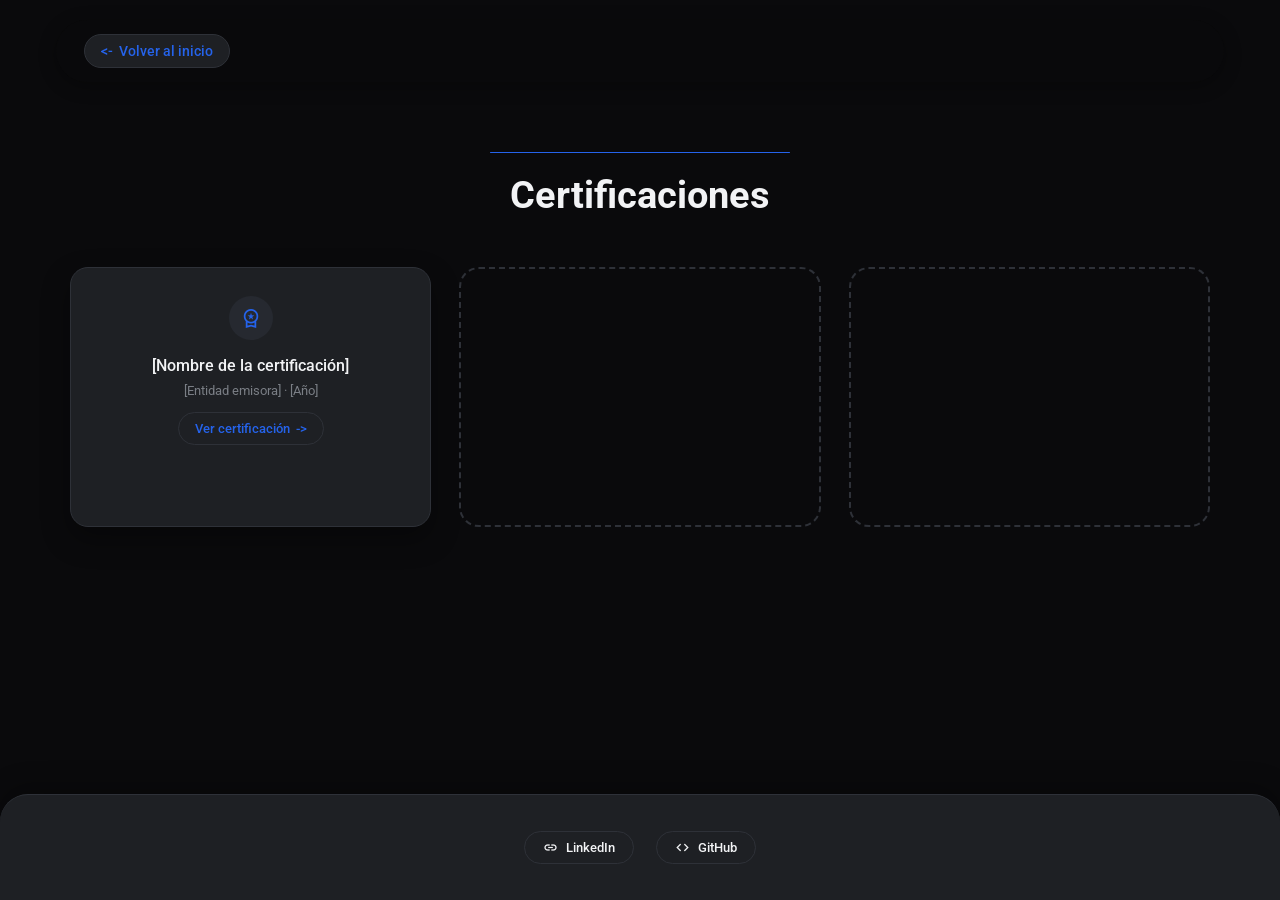
==== certificaciones.html @ c83f44e8 "template certificaciones" ====
<!doctype html>
<html lang="es">
<head>
  <meta charset="utf-8">
  <meta name="viewport" content="width=device-width, initial-scale=1">
  <title>Portfolio — Certificaciones</title>
  <link rel="stylesheet" href="https://fonts.googleapis.com/css2?family=Roboto:wght@400;500;700&display=swap">
  <link rel="stylesheet" href="https://fonts.googleapis.com/css2?family=Material+Symbols+Outlined" />
  <link rel="stylesheet" href="css/styles.css">
</head>
<body>
  <div class="page-shell">

    <nav class="site-nav">
      <div class="nav-pill" style="justify-content:flex-start;">
        <a href="index.html" class="back-link" style="color:var(--accent);"><span class="arrow-ic">&lt;-</span> Volver al inicio</a>
      </div>
    </nav>

    <section class="section-pad" style="position:relative;max-width:1140px;margin:0 auto;padding-top:50px;padding-bottom:10px;">
      <div style="text-align:center;margin:0 0 40px;">
        <div class="section-divider"></div>
        <h2 style="margin:0;font-weight:700;font-size:38px;">Certificaciones</h2>
      </div>
    </section>

    <section class="section-pad" style="position:relative;padding-top:0;padding-bottom:70px;">
      <div style="max-width:1140px;margin:0 auto;">
        <div class="certgrid" style="display:grid;grid-template-columns:repeat(3,minmax(0,1fr));gap:28px;">

          <div class="card-c" style="padding:28px;text-align:center;">
            <div class="cert-icon" aria-hidden="true">workspace_premium</div>
            <h3 style="margin:0 0 8px;font-size:16px;font-weight:500;">[Nombre de la certificación]</h3>
            <p style="margin:0;font-size:13px;color:var(--text-dim);">[Entidad emisora] · [Año]</p>
            <div style="text-align:center;margin-top:14px;">
              <a href="#" class="link-c" style="font-size:13px;color:var(--accent);">Ver certificación <span class="arrow-ic">-&gt;</span></a>
            </div>
          </div>

          <div class="card-empty"></div>
          <div class="card-empty"></div>

        </div>
      </div>
    </section>

    <footer class="site-footer">
      <div style="display:flex;gap:22px;">
        <a href="https://linkedin.com/" class="pill-c pill-sm"><span class="icon-gs" aria-hidden="true" style="font-size:15px;">link</span>LinkedIn</a>
        <a href="https://github.com/" class="pill-c pill-sm"><span class="icon-gs" aria-hidden="true" style="font-size:15px;">code</span>GitHub</a>
      </div>
    </footer>

  </div>
</body>
</html>
---- css/styles.css ----
:root {
  --accent: #2563EB;
  --bg: #0A0A0C;
  --surface: #1E2024;
  --surface-2: #262930;
  --border: #2E3138;
  --divider: #3A3E46;
  --text: #F2F3F5;
  --text-muted: #9CA0A6;
  --text-dim: #7A7E85;
}

* {
  box-sizing: border-box;
}

body {
  margin: 0;
  background: var(--bg);
  font-family: 'Roboto', sans-serif;
  color: var(--text);
  -webkit-font-smoothing: antialiased;
}

a {
  text-decoration: none;
  color: inherit;
}

/* ---------- Page shell ---------- */

.page-shell {
  width: 100%;
  min-height: 100vh;
  display: flex;
  flex-direction: column;
}

/* ---------- Nav ---------- */

.site-nav {
  position: sticky;
  top: 0;
  z-index: 20;
  display: flex;
  align-items: center;
  justify-content: space-between;
  padding: 20px 56px;
}

.nav-pill {
  display: flex;
  align-items: center;
  width: 100%;
  background: rgba(10, 10, 12, 0.82);
  backdrop-filter: blur(8px);
  border-radius: 999px;
  padding: 14px 28px;
  box-shadow: 0 4px 18px rgba(0, 0, 0, 0.3);
}

.nav-links {
  display: flex;
  align-items: center;
  gap: 20px;
}

.nav-sep {
  color: var(--divider);
  font-size: 13px;
}

.navlink2 {
  font-family: 'Roboto', sans-serif;
  font-size: 15px;
  font-weight: 500;
  color: var(--text-muted);
  padding-bottom: 4px;
  border-bottom: 1px solid transparent;
  white-space: nowrap;
  transition: color .2s ease, border-color .2s ease;
}

.navlink2:hover {
  color: var(--text);
  border-bottom-color: var(--accent);
}

/* ---------- Sections ---------- */

.section-pad {
  padding-left: 56px;
  padding-right: 56px;
}

.section-divider {
  width: 300px;
  height: 1px;
  background: var(--accent);
  margin: 0 auto 20px;
  border-radius: 2px;
}

.hero-name {
  margin: 0;
  font-weight: 700;
  font-size: 38px;
  line-height: 1.1;
}

/* ---------- Buttons / pills ---------- */

.pill-c {
  display: inline-flex;
  align-items: center;
  gap: 8px;
  padding: 13px 26px;
  border-radius: 999px;
  background: var(--surface);
  border: 1px solid var(--border);
  color: var(--text);
  font-size: 14px;
  font-weight: 500;
  box-shadow: 0 6px 18px rgba(0, 0, 0, 0.35);
  transition: border-color .2s ease;
}

.pill-c:hover {
  border-color: var(--accent);
}

.pill-sm {
  padding: 8px 18px;
  font-size: 13px;
  box-shadow: none;
}

.icon-gs {
  font-family: 'Material Symbols Outlined';
  font-size: 18px;
  line-height: 1;
}

.badge-c {
  font-family: 'Roboto', sans-serif;
  font-size: 12px;
  font-weight: 500;
  color: var(--text-muted);
  background: var(--surface-2);
  border: 1px solid var(--border);
  border-radius: 999px;
  padding: 6px 14px;
}

.badge-sm {
  font-size: 11px;
  padding: 5px 12px;
}

.link-c,
.back-link {
  display: inline-flex;
  align-items: center;
  gap: 6px;
  font-weight: 500;
  padding: 8px 16px;
  border-radius: 999px;
  background: var(--surface);
  border: 1px solid var(--border);
  transition: border-color .2s ease, background .2s ease;
}

.link-c:hover,
.back-link:hover {
  border-color: var(--accent);
  background: var(--surface-2);
}

.link-c .arrow-ic,
.back-link .arrow-ic {
  display: inline-block;
  transition: transform .2s ease;
}

.link-c:hover .arrow-ic {
  transform: translateX(4px);
}

.back-link {
  font-size: 14px;
}

.back-link:hover .arrow-ic {
  transform: translateX(-4px);
}

/* ---------- Cards ---------- */

.card-c {
  background: var(--surface);
  border: 1px solid var(--border);
  border-radius: 18px;
  box-shadow: 0 12px 28px rgba(0, 0, 0, 0.34);
  transition: border-color .2s ease;
}

.card-c:hover {
  border-color: var(--accent);
}

.pcard-c {
  background: var(--surface);
  border: 1px solid var(--border);
  border-radius: 28px;
  box-shadow: 0 14px 34px rgba(0, 0, 0, 0.34);
  transition: border-color .2s ease;
  overflow: hidden;
}

.pcard-c:hover {
  border-color: var(--accent);
}

.thumb-box {
  background: var(--surface-2);
  display: flex;
  align-items: center;
  justify-content: center;
  border-radius: 20px;
  overflow: hidden;
  position: relative;
}

.card-empty {
  min-height: 260px;
  border: 2px dashed var(--border);
  border-radius: 20px;
}

.is-disabled {
  opacity: .55;
}

.is-disabled:hover {
  border-color: var(--border);
}

/* ---------- Timeline ---------- */

.timeline-rail {
  border-left: 2px dashed var(--border);
  padding-left: 36px;
}

.timeline-dot {
  position: absolute;
  left: -45px;
  top: 26px;
  width: 16px;
  height: 16px;
  border-radius: 50%;
  background: var(--accent);
  box-shadow: 0 0 0 5px var(--bg), 0 0 0 6px var(--border);
}

/* ---------- Certifications ---------- */

.cert-icon {
  width: 44px;
  height: 44px;
  border-radius: 50%;
  background: var(--surface-2);
  display: flex;
  align-items: center;
  justify-content: center;
  margin: 0 auto 16px;
  font-family: 'Material Symbols Outlined';
  font-size: 22px;
  color: var(--accent);
}

/* ---------- Carousel (project detail template) ---------- */

.nav-arrow {
  width: 44px;
  height: 44px;
  border-radius: 50%;
  background: var(--surface);
  border: 1px solid var(--border);
  display: flex;
  align-items: center;
  justify-content: center;
  transition: border-color .2s ease;
  cursor: pointer;
  padding: 0;
  font: inherit;
}

.nav-arrow:hover {
  border-color: var(--accent);
}

.thumb-c {
  border-radius: 14px;
  background: var(--surface);
  border: 2px solid var(--border);
  display: flex;
  align-items: center;
  justify-content: center;
  height: 80px;
  transition: border-color .2s ease;
  overflow: hidden;
  cursor: pointer;
  padding: 0;
  font: inherit;
  width: 100%;
}

.thumb-c:hover,
.thumb-c.active {
  border-color: var(--accent);
}

.carousel-viewport {
  position: relative;
  overflow: hidden;
  height: 420px;
}

.carousel-track {
  display: flex;
  height: 100%;
  transition: transform .35s ease;
}

.carousel-slide {
  flex: 0 0 100%;
  height: 100%;
  display: flex;
  align-items: center;
  justify-content: center;
  flex-direction: column;
  gap: 8px;
}

.carousel-slide span {
  font-size: 12px;
  color: var(--text-dim);
}

.dot-c {
  width: 8px;
  height: 8px;
  border-radius: 50%;
  background: var(--border);
  border: none;
  padding: 0;
  cursor: pointer;
  transition: background .2s ease, transform .2s ease;
}

.dot-c.active {
  background: var(--accent);
  transform: scale(1.2);
}

/* ---------- Footer ---------- */

.site-footer {
  margin-top: auto;
  background: var(--surface);
  border-top: 1px solid var(--border);
  border-radius: 28px 28px 0 0;
  display: flex;
  flex-wrap: wrap;
  gap: 20px;
  align-items: center;
  justify-content: center;
  padding: 36px 56px;
  box-shadow: 0 -8px 24px rgba(0, 0, 0, 0.28);
}

/* ---------- Responsive ---------- */

@media (max-width: 900px) {
  .pgrid {
    grid-template-columns: 1fr !important;
  }

  .pgrid4 {
    grid-template-columns: 1fr !important;
  }

  .certgrid {
    grid-template-columns: 1fr !important;
  }

  .thumbgrid {
    grid-template-columns: repeat(2, minmax(0, 1fr)) !important;
  }
}

@media (max-width: 700px) {
  .site-nav {
    padding: 16px 24px;
  }

  .nav-pill {
    padding: 10px 18px;
  }

  .nav-links {
    gap: 12px;
  }

  .navlink2 {
    font-size: 13px;
  }
}

@media (max-width: 560px) {
  .site-nav {
    padding: 14px 14px;
  }

  .nav-pill {
    padding: 8px 14px;
  }

  .nav-links {
    gap: 8px;
  }

  .navlink2 {
    font-size: 11px;
  }

  .section-pad {
    padding-left: 20px;
    padding-right: 20px;
  }

  .site-footer {
    padding: 24px 20px;
  }

  .carousel-viewport {
    height: 240px;
  }
}

@media (max-width: 400px) {
  .site-nav {
    padding: 12px 10px;
  }

  .nav-pill {
    padding: 6px 10px;
  }

  .nav-links {
    gap: 6px;
  }

  .navlink2 {
    font-size: 10px;
  }
}
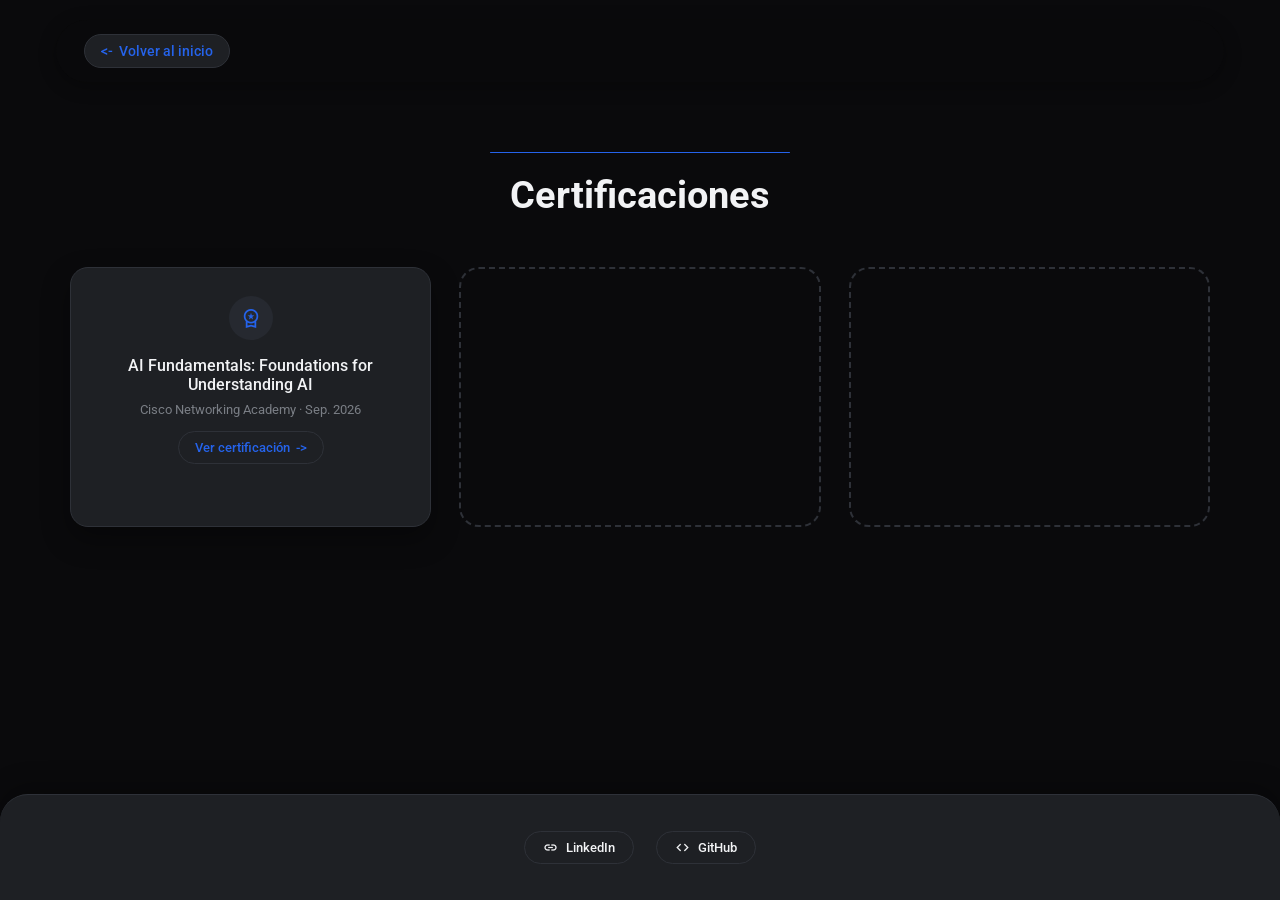
==== commit 812f9fff: "certificaciones" ====
--- a/certificaciones.html
+++ b/certificaciones.html
@@ -30,10 +30,10 @@
 
           <div class="card-c" style="padding:28px;text-align:center;">
             <div class="cert-icon" aria-hidden="true">workspace_premium</div>
-            <h3 style="margin:0 0 8px;font-size:16px;font-weight:500;">[Nombre de la certificación]</h3>
-            <p style="margin:0;font-size:13px;color:var(--text-dim);">[Entidad emisora] · [Año]</p>
+            <h3 style="margin:0 0 8px;font-size:16px;font-weight:500;">AI Fundamentals: Foundations for Understanding AI</h3>
+            <p style="margin:0;font-size:13px;color:var(--text-dim);">Cisco Networking Academy · Sep. 2026</p>
             <div style="text-align:center;margin-top:14px;">
-              <a href="#" class="link-c" style="font-size:13px;color:var(--accent);">Ver certificación <span class="arrow-ic">-&gt;</span></a>
+              <a href="https://www.credly.com/badges/47994004-87af-4565-9202-37248bcba179" class="link-c" style="font-size:13px;color:var(--accent);" target="_blank" rel="noopener">Ver certificación <span class="arrow-ic">-&gt;</span></a>
             </div>
           </div>
 
@@ -46,8 +46,8 @@
 
     <footer class="site-footer">
       <div style="display:flex;gap:22px;">
-        <a href="https://linkedin.com/" class="pill-c pill-sm"><span class="icon-gs" aria-hidden="true" style="font-size:15px;">link</span>LinkedIn</a>
-        <a href="https://github.com/" class="pill-c pill-sm"><span class="icon-gs" aria-hidden="true" style="font-size:15px;">code</span>GitHub</a>
+        <a href="https://linkedin.com/" class="pill-c pill-sm" target="_blank" rel="noopener"><span class="icon-gs" aria-hidden="true" style="font-size:15px;">link</span>LinkedIn</a>
+        <a href="https://github.com/" class="pill-c pill-sm" target="_blank" rel="noopener"><span class="icon-gs" aria-hidden="true" style="font-size:15px;">code</span>GitHub</a>
       </div>
     </footer>
 
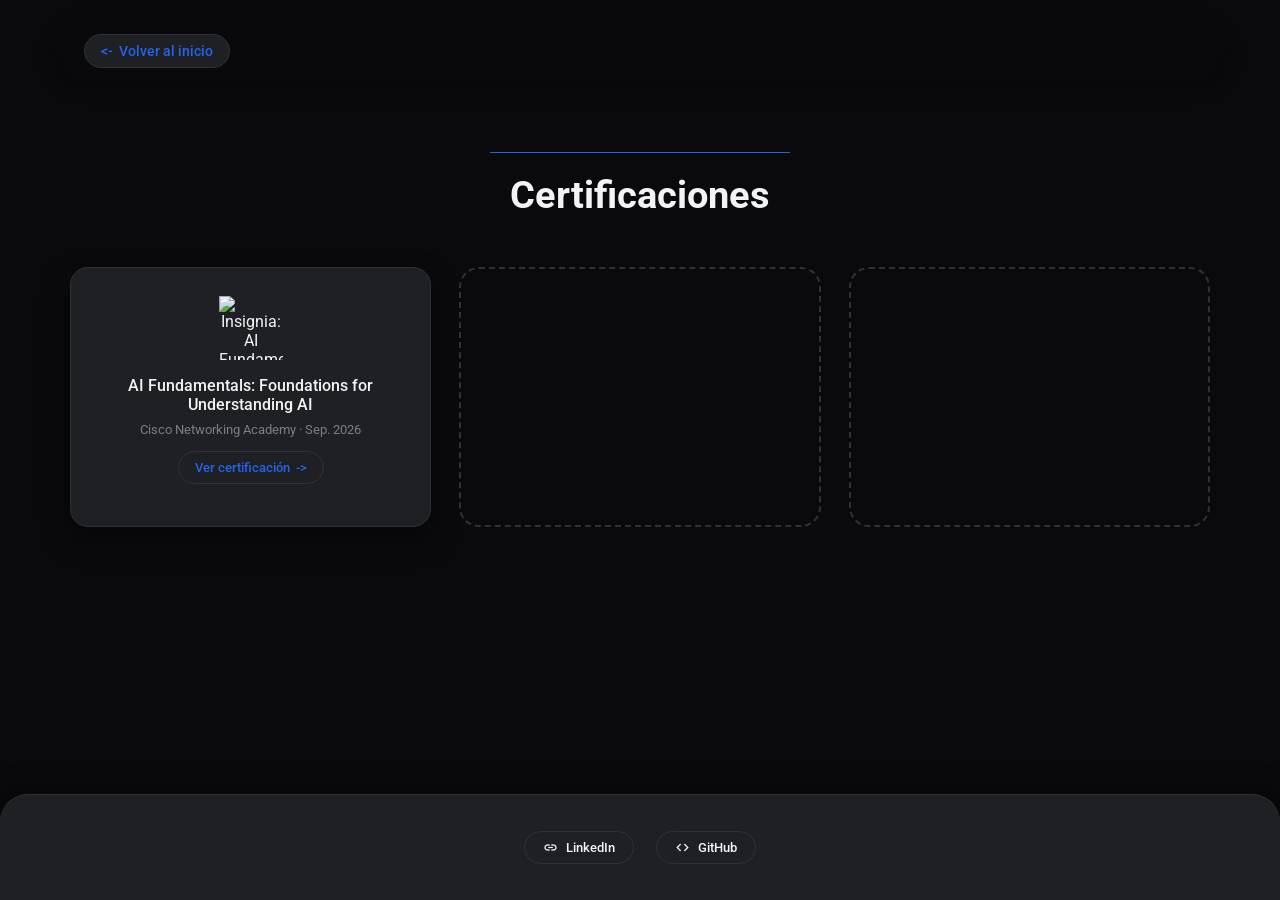
==== commit d25bbedf: "badge certificacion" ====
--- a/certificaciones.html
+++ b/certificaciones.html
@@ -29,7 +29,9 @@
         <div class="certgrid" style="display:grid;grid-template-columns:repeat(3,minmax(0,1fr));gap:28px;">
 
           <div class="card-c" style="padding:28px;text-align:center;">
-            <div class="cert-icon" aria-hidden="true">workspace_premium</div>
+            <div style="width:64px;height:64px;margin:0 auto 16px;display:flex;align-items:center;justify-content:center;">
+              <img src="https://images.credly.com/images/fa29f782-3029-44f9-9fb1-631c3278a68a/blob" alt="Insignia: AI Fundamentals: Foundations for Understanding AI" style="max-width:100%;max-height:100%;object-fit:contain;">
+            </div>
             <h3 style="margin:0 0 8px;font-size:16px;font-weight:500;">AI Fundamentals: Foundations for Understanding AI</h3>
             <p style="margin:0;font-size:13px;color:var(--text-dim);">Cisco Networking Academy · Sep. 2026</p>
             <div style="text-align:center;margin-top:14px;">
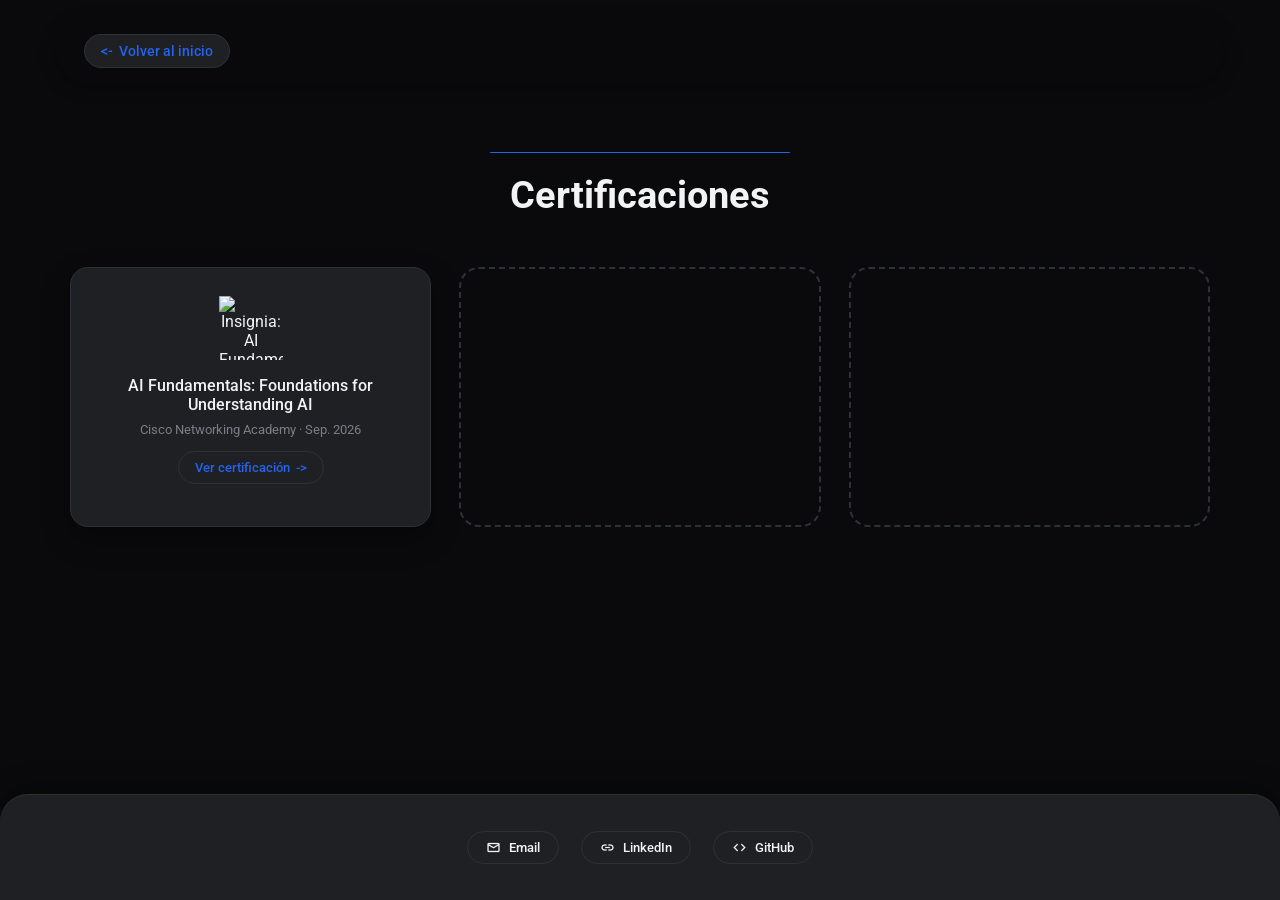
==== commit 1a8928a4: "email" ====
--- a/certificaciones.html
+++ b/certificaciones.html
@@ -3,6 +3,7 @@
 <head>
   <meta charset="utf-8">
   <meta name="viewport" content="width=device-width, initial-scale=1">
+  <link rel="icon" type="image/png" href="https://res.cloudinary.com/drnzeqcpu/image/upload/v1790030248/favicon_ifnker.png">
   <title>Portfolio — Certificaciones</title>
   <link rel="stylesheet" href="https://fonts.googleapis.com/css2?family=Roboto:wght@400;500;700&display=swap">
   <link rel="stylesheet" href="https://fonts.googleapis.com/css2?family=Material+Symbols+Outlined" />
@@ -48,11 +49,24 @@
 
     <footer class="site-footer">
       <div style="display:flex;gap:22px;">
-        <a href="https://linkedin.com/" class="pill-c pill-sm" target="_blank" rel="noopener"><span class="icon-gs" aria-hidden="true" style="font-size:15px;">link</span>LinkedIn</a>
-        <a href="https://github.com/" class="pill-c pill-sm" target="_blank" rel="noopener"><span class="icon-gs" aria-hidden="true" style="font-size:15px;">code</span>GitHub</a>
+        <a href="#" class="pill-c pill-sm js-mail-link"><span class="icon-gs" aria-hidden="true" style="font-size:15px;">mail</span>Email</a>
+        <a href="https://www.linkedin.com/in/blum-ariel/" class="pill-c pill-sm" target="_blank" rel="noopener"><span class="icon-gs" aria-hidden="true" style="font-size:15px;">link</span>LinkedIn</a>
+        <a href="https://github.com/a256b" class="pill-c pill-sm" target="_blank" rel="noopener"><span class="icon-gs" aria-hidden="true" style="font-size:15px;">code</span>GitHub</a>
       </div>
     </footer>
 
   </div>
+
+  <script>
+    (function () {
+      var user = 'arielblum.dev';
+      var domain = 'gmail.com';
+      var links = document.querySelectorAll('.js-mail-link');
+      links.forEach(function (link) {
+        link.href = 'mailto:' + user + '@' + domain;
+      });
+    })();
+  </script>
+
 </body>
 </html>
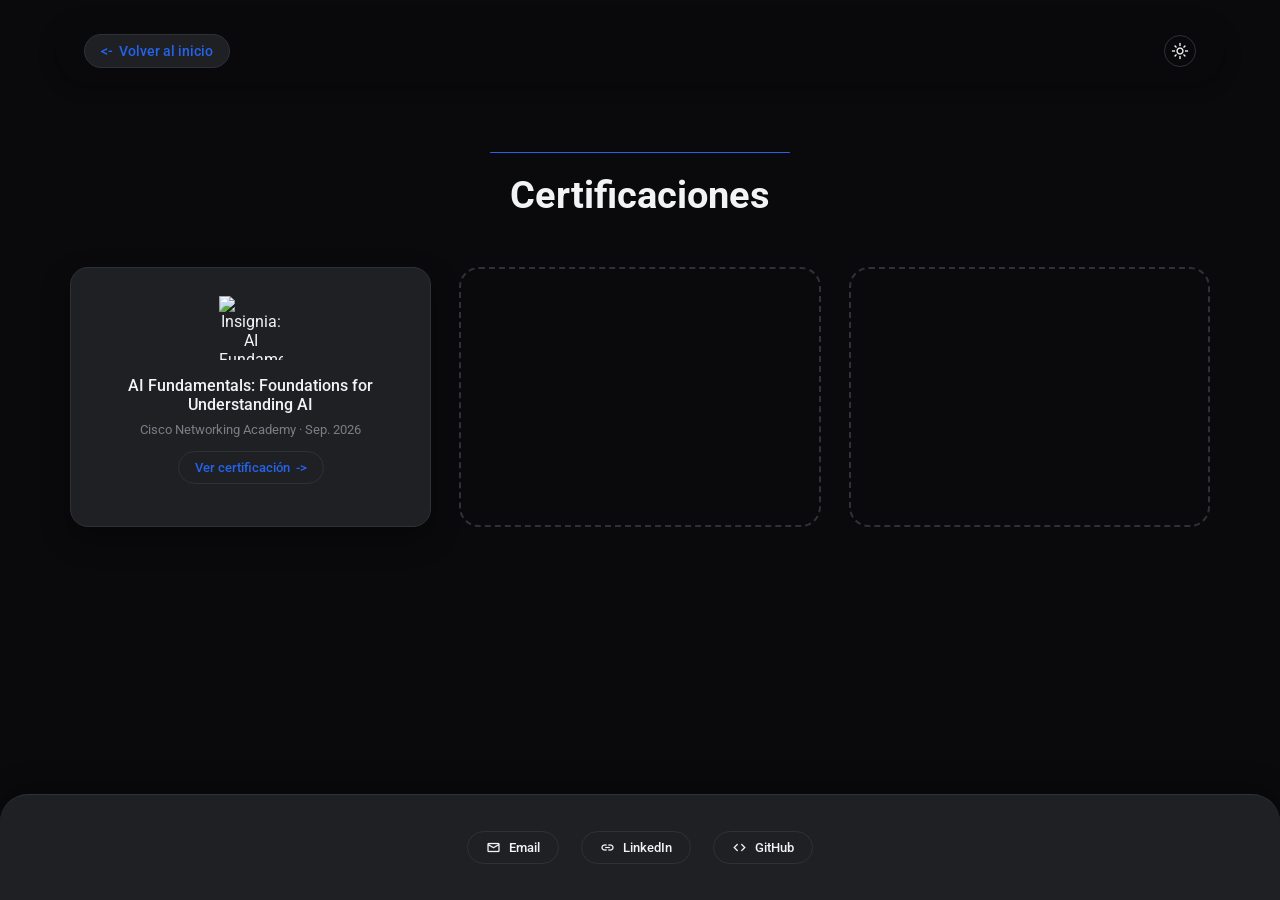
==== commit e28ce383: "style: tema claro/oscuro" ====
--- a/certificaciones.html
+++ b/certificaciones.html
@@ -1,6 +1,11 @@
 <!doctype html>
 <html lang="es">
 <head>
+  <script>
+    if (localStorage.getItem('theme') === 'light') {
+      document.documentElement.setAttribute('data-theme', 'light');
+    }
+  </script>
   <meta charset="utf-8">
   <meta name="viewport" content="width=device-width, initial-scale=1">
   <link rel="icon" type="image/png" href="https://res.cloudinary.com/drnzeqcpu/image/upload/v1790030248/favicon_ifnker.png">
@@ -13,8 +18,11 @@
   <div class="page-shell">
 
     <nav class="site-nav">
-      <div class="nav-pill" style="justify-content:flex-start;">
+      <div class="nav-pill" style="justify-content:space-between;">
         <a href="index.html" class="back-link" style="color:var(--accent);"><span class="arrow-ic">&lt;-</span> Volver al inicio</a>
+        <button type="button" id="themeToggle" class="theme-toggle" aria-label="Cambiar a modo claro">
+          <span class="icon-gs" id="themeIcon" aria-hidden="true">light_mode</span>
+        </button>
       </div>
     </nav>
 
@@ -68,5 +76,30 @@
     })();
   </script>
 
+  <script>
+    (function () {
+      var root = document.documentElement;
+      var btn = document.getElementById('themeToggle');
+      var icon = document.getElementById('themeIcon');
+      function sync() {
+        var isLight = root.getAttribute('data-theme') === 'light';
+        icon.textContent = isLight ? 'dark_mode' : 'light_mode';
+        btn.setAttribute('aria-label', isLight ? 'Cambiar a modo oscuro' : 'Cambiar a modo claro');
+      }
+      sync();
+      btn.addEventListener('click', function () {
+        var isLight = root.getAttribute('data-theme') === 'light';
+        if (isLight) {
+          root.removeAttribute('data-theme');
+          localStorage.setItem('theme', 'dark');
+        } else {
+          root.setAttribute('data-theme', 'light');
+          localStorage.setItem('theme', 'light');
+        }
+        sync();
+      });
+    })();
+  </script>
+
 </body>
 </html>
--- a/css/styles.css
+++ b/css/styles.css
@@ -8,6 +8,19 @@
   --text: #F2F3F5;
   --text-muted: #9CA0A6;
   --text-dim: #7A7E85;
+  --glass-bg: rgba(10, 10, 12, 0.82);
+}
+
+:root[data-theme="light"] {
+  --bg: #FFFFFF;
+  --surface: #F3F4F6;
+  --surface-2: #E8EAED;
+  --border: #D8DBE0;
+  --divider: #C4C8CF;
+  --text: #14161A;
+  --text-muted: #4B5157;
+  --text-dim: #6B7178;
+  --glass-bg: rgba(255, 255, 255, 0.82);
 }
 
 * {
@@ -52,11 +65,36 @@
   display: flex;
   align-items: center;
   width: 100%;
-  background: rgba(10, 10, 12, 0.82);
+  background: var(--glass-bg);
   backdrop-filter: blur(8px);
   border-radius: 999px;
   padding: 14px 28px;
   box-shadow: 0 4px 18px rgba(0, 0, 0, 0.3);
+}
+
+.theme-toggle {
+  display: flex;
+  align-items: center;
+  justify-content: center;
+  width: 32px;
+  height: 32px;
+  border-radius: 50%;
+  background: transparent;
+  border: 1px solid var(--border);
+  color: var(--text);
+  cursor: pointer;
+  padding: 0;
+  font: inherit;
+  flex-shrink: 0;
+  transition: border-color .2s ease;
+}
+
+.theme-toggle:hover {
+  border-color: var(--accent);
+}
+
+.theme-toggle .icon-gs {
+  font-size: 18px;
 }
 
 .nav-links {
@@ -252,6 +290,10 @@
   padding-left: 36px;
 }
 
+.timeline-rail .card-c:hover {
+  border-color: var(--border);
+}
+
 .timeline-dot {
   position: absolute;
   left: -45px;
@@ -416,6 +458,15 @@
   .navlink2 {
     font-size: 13px;
   }
+
+  .theme-toggle {
+    width: 28px;
+    height: 28px;
+  }
+
+  .theme-toggle .icon-gs {
+    font-size: 16px;
+  }
 }
 
 @media (max-width: 560px) {
@@ -435,6 +486,15 @@
     font-size: 11px;
   }
 
+  .theme-toggle {
+    width: 26px;
+    height: 26px;
+  }
+
+  .theme-toggle .icon-gs {
+    font-size: 15px;
+  }
+
   .section-pad {
     padding-left: 20px;
     padding-right: 20px;
@@ -465,4 +525,13 @@
   .navlink2 {
     font-size: 10px;
   }
-}
+
+  .theme-toggle {
+    width: 24px;
+    height: 24px;
+  }
+
+  .theme-toggle .icon-gs {
+    font-size: 14px;
+  }
+}
